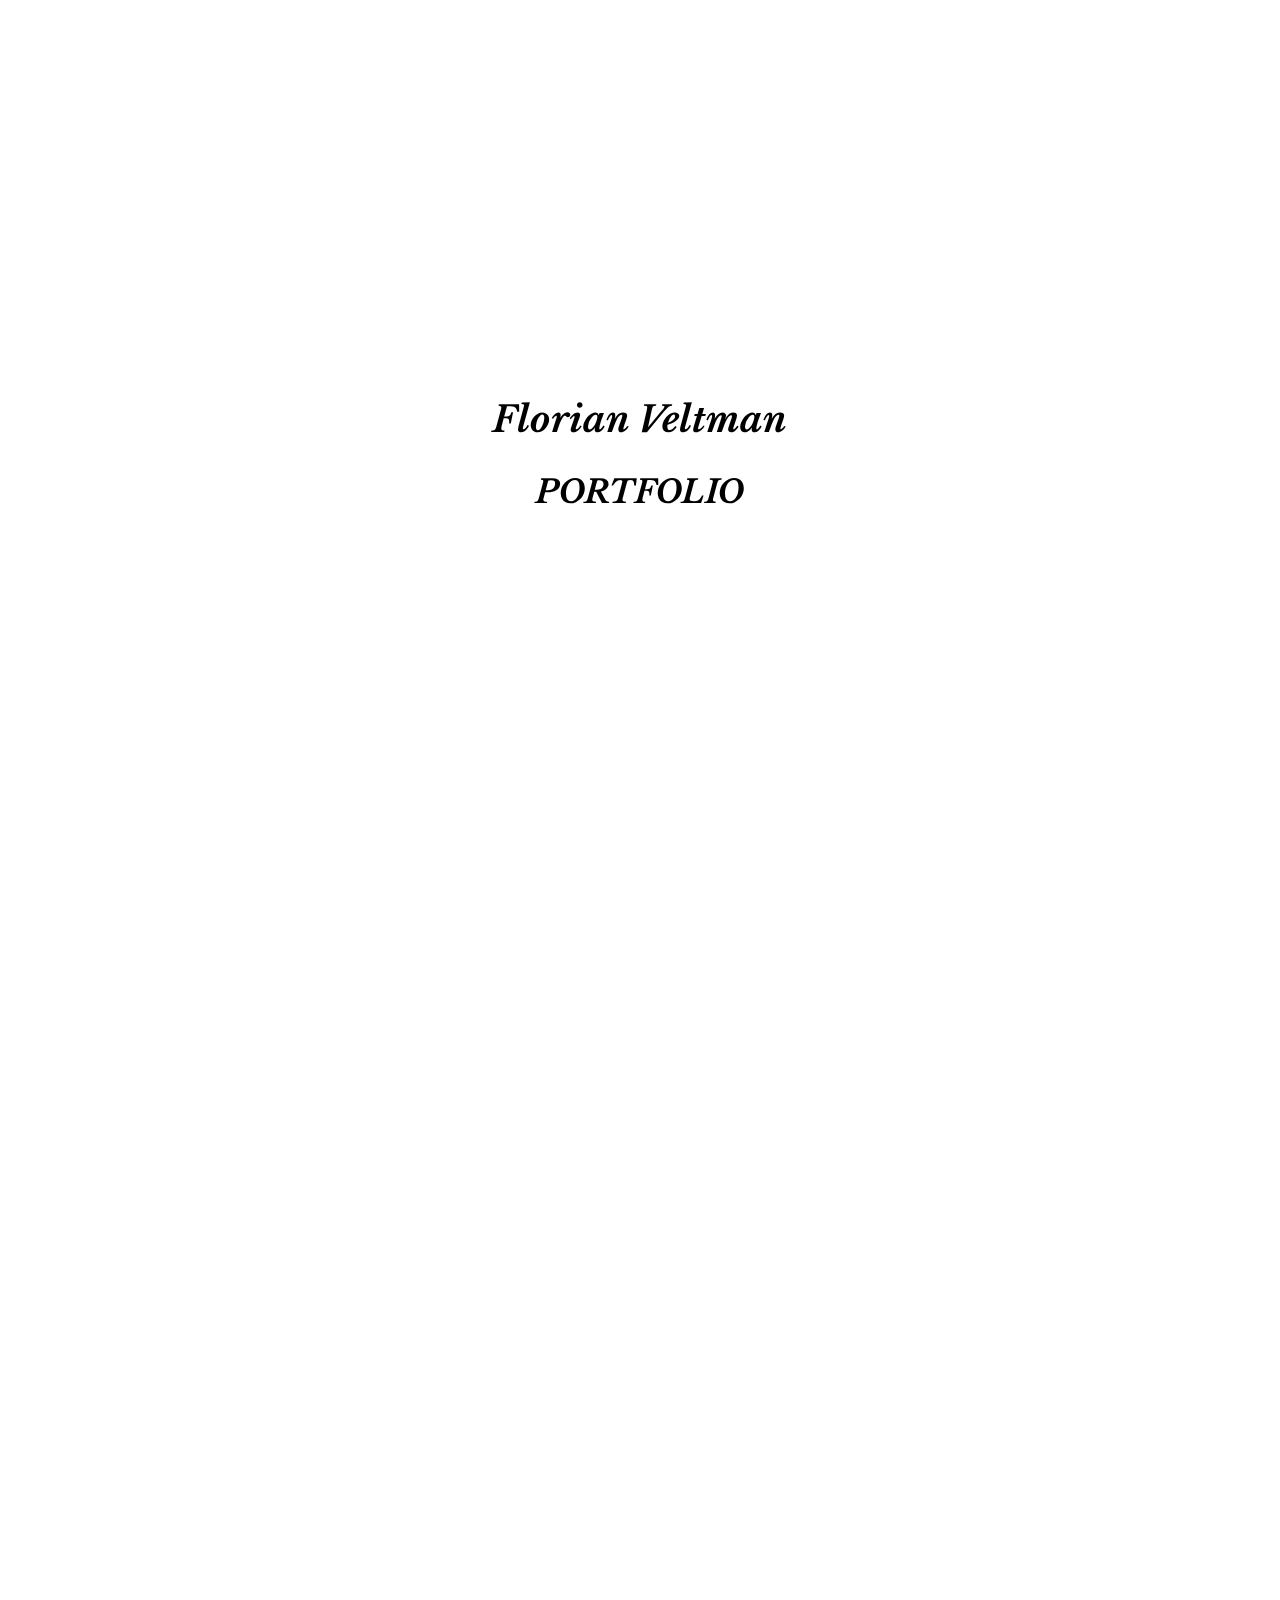
==== index.html @ d58949e4 "added MV2" ====
<!DOCTYPE html>
<html lang="en-US">
<head>
    <meta charset="utf-8">
    <title>Florian Veltman — portfolio</title>
    <link href=
    'https://fonts.googleapis.com/css?family=Libre+Baskerville:400,400italic,700'
    rel='stylesheet' type='text/css'>
    <script src= "https://ajax.googleapis.com/ajax/libs/jquery/1.11.3/jquery.min.js" type="text/javascript">
    </script>
    <script src="jquery.slimScroll.min.js" type="text/javascript"></script>
    <script src="jquery.slimScroll.min.js" type="text/javascript"></script>
    <link href="style.css" rel="stylesheet" type="text/css">
    <link href="jquery.fullpage.min.css" rel="stylesheet" type="text/css">
    <script src="jquery.fullpage.min.js" type="text/javascript"></script>
    <script>
        $('video').each(function(){
            if ($(this).is(":in-viewport")) {
                $(this)[0].play();
            } else {
                $(this)[0].pause();
            }
        })
        
        $(document).ready(function() {
            $('#fullpage').fullpage({
                lockAnchors: true,
                //Scrolling
                css3: true,
                fitToSection: false,
                fitToSectionDelay: 0,
                touchSensitivity: 15,
                normalScrollElementTouchThreshold: 5,
                //scrollOverflow: true,

                //Accessibility
                keyboardScrolling: true,
                animateAnchor: true,
                recordHistory: true,

                //Design
                controlArrows: true,
                verticalCentered: true,
                resize : true,
                responsiveWidth: 0,
                responsiveHeight: 0,

                //Custom selectors
                sectionSelector: '.section',
                slideSelector: '.slide',
                
                afterRender: function () {
        //on page load, start the slideshow
         slideTimeout = setInterval(function () {
                $.fn.fullpage.moveSlideRight();
            }, 1000);
    },


    onLeave: function (index, direction) {
        //after leaving section 1 (home) and going anywhere else, whether scrolling down to next section or clicking a nav link, this SHOULD stop the slideshow and allow you to navigate the site...but it does not
        if (index == '1') {
            console.log('on leaving the slideshow/section1');
            clearInterval(slideTimeout);
        }
    }
            });
        });
            
    </script>
</head>
<body>
    <div id="fullpage">
        <div class="section">
            <div class="inner" id="TitleScreen">
                <span>
                <h2><span><h2>Florian Veltman</h2></span></h2>
                <h1><span>PORTFOLIO</span></h1>
                    </span>
            </div>
        </div><!-- lieve oma -->
        <div class="section" style="background-color: #FFA391; color: #FFF">
            <div class="description" style="float: left">
                <div class="text">
                    <h1>Lieve Oma</h1>It's the season for penny buns, Grandma forced you to come along a bit. But deep down you know it'll do you good and take your mind off of things. Lieve Oma is a top-down 3D game where you go for a stroll with your grandmother through a forest. You can pick mushrooms when you find them, but the real reason you're here is to have a discussion with your grandmother about the issues you encounter, coping with going to a new school, among other things.<br>The game was released on April 5th, my grandmother's birthday!<br><a href="https://vltmn.itch.io/lieve-oma">You can get it right here</a>.
                </div>
            </div>
            <div class="visuals" style="float: right">
                <div class="container">
                    
                    <div class="slide fp-auto-height">
                        <video autoplay="" loop=""><source src=
                        "https://florianveltman.github.io/Images/lieve_oma/Lieve_Oma_00.mp4" type="video/mp4"></video>
                    </div>
                    
                    <div class="slide fp-auto-height">
                        <div class="TextCard">
                            <span>My personal goal was to make something short and small, really managing the scope according to the time I had to work on it, as well as making the process of building the scenes and the dialogues the least strenuous as possible.</span>
                        </div>
                    </div>
                    
                    <div class="slide fp-auto-height"><img src="Images/lieve_oma/Lieve_Oma_01.png"></div>
                    <div class="slide fp-auto-height"><img src="Images/lieve_oma/Lieve_Oma_02.png"></div>
                    <div class="slide fp-auto-height">
                        <div class="TextCard">
                            <span>The scenes were drawn using the tile editor <i>Tiled</i>, which was read as xml into the Unity project.<br>This way, I could manage the scenes and change them very easily without having to deal with any 3D.</span>
                        </div>
                    </div>
                    <div class="slide fp-auto-height"><img src="Images/lieve_oma/Lieve_Oma_03.png"></div>
                    <div class="slide fp-auto-height">
                        <div class="TextCard">
                            <span>The game was made after realising that there aren’t enough positive, “consoling” games, as well as the need to tell something personal and non-eventful, to go against the bombast that is standard in so many games.</span>
                        </div>
                    </div>
                    <div class="slide fp-auto-height"><img src="Images/lieve_oma/Lieve_Oma_04.png"></div>
                    <div class="slide fp-auto-height"><img src="Images/lieve_oma/Lieve_Oma_05.png"></div>
                    <div class="slide fp-auto-height">
                        <div class="TextCard">
                            <span>This game is my first commercial project, dealing with a release date and actually making something that people paid money for was a very good learning experience. I have focused the last few weeks before release making the game as accessible as possible, by enabling the customisation of controls and the likes.</span>
                        </div>
                    </div>
                </div>
            </div>
        </div><!-- monument valley 2 -->
        <div class="section" style="background-color: #FFA391; color: #FFF">
            <div class="description" style="float: left">
                <div class="text">
                    <h1>Monument Valley 2</h1>I worked as a game designer on Monument Valley 2, making some of the puzzles that appear in the game, as well as participating in shaping the game's overall story. I also did some colour work for some levels. <a href="https://vltmn.itch.io/lieve-oma">Check out the game's official page here</a>.
                </div>
            </div>
            <div class="visuals" style="float: right">
                <div class="container">
                    <div class="slide fp-auto-height">
                        <video autoplay="" loop=""><source src=
                        "https://florianveltman.github.io/Images/mv2/mv2_00.mp4" type="video/mp4"></video>
                    </div>
                    
                    <div class="slide fp-auto-height">
                        <div class="TextCard">
                            <span>The main challenge in making Monument Valley levels was the amount of space you have to build a puzzle.<br>The entirety of the puzzle has to be on the screen at once; having a secondary character in the game made it necessary to have non-linked pathways for both as well.</span>
                        </div>
                    </div>
                    
                    <div class="slide fp-auto-height"><img src="Images/mv2/mv2_01.png"></div>
                    <div class="slide fp-auto-height"><img src="Images/mv2/mv2_02.png"></div>
                    <div class="slide fp-auto-height"><img src="Images/mv2/mv2_03.png"></div>
                    <div class="slide fp-auto-height">
                        <div class="TextCard">
                            <span>It was really an honor to work on a game that stars a mother so prominently; as well as just generally working on the sequel to one of the games that made me want to work as a game designer!</span>
                        </div>
                    </div>
                    <div class="slide fp-auto-height"><img src="Images/mv2/mv2_04.png"></div>
                </div>
            </div>
        </div><!-- the endless express -->
        <div class="section" style="background-color: #FF9491; color: #F4DFB5">
            <div class="description" style="float: right">
                <div class="text">
                    <h1>the Endless Express</h1>It's a game based on a
                    prototype I made with some friends for the <i>7dfps
                    challenge</i> in 2014, we decided that the world and the
                    ideas we had for the project deserved to be expanded
                    upon.<br>
                    The scope of the project was quite large. I've done all the
                    programming on the game, and was also doing everything
                    related to the engine—making the shaders, building the
                    levels, wiring the dialogue,…<br>
                    I do consider my main activity in the project to be the
                    game and level designer though, as that's the part I was
                    most interested in.<br>
                    The game is <i>very</i> content-heavy, most of the assets
                    were one-off elements that don't appear anywhere else in
                    the game, so that was quite a bit of work. I feel like the
                    game is, on the development-side, very close to a
                    point-and-click adventure game in structure.
                </div>
            </div>
            <div class="visuals" style="float: left">
                <div class="container">
                    
                    <div class="slide fp-auto-height">
                        <video autoplay="" loop=""><source src=
                        "Images/endless_express/endless_express_00.mp4" type="video/mp4"></video>
                    </div>
                    
                    <div class="slide fp-auto-height">
                        <div class="TextCard">
                            <span>The various people I worked with on this project is what gave me the energy to work on a project of this scope. Being able to brainstorm and think about the various aspects of the game with other people as passioned about the project as myself, was probably one of the most important factors in creating this experience.</span>
                        </div>
                    </div>
                    
                    <div class="slide fp-auto-height"><img src="Images/endless_express/endless_express_01.png"></div>
                    <div class="slide fp-auto-height"><img src="Images/endless_express/endless_express_02.png"></div>
                    <div class="slide fp-auto-height">
                        <div class="TextCard">
                            <span>The pause menu in the game, is a physical space appearing in fornt of the player when pressing the "pause" button. The pause menu is a very common part of games, having it be integrated in the game world, allows us to use this space that always travels with the player, be part of the story.</span>
                        </div>
                    </div>
                    <div class="slide fp-auto-height"><img src="Images/endless_express/endless_express_03.png"></div>
                    <div class="slide fp-auto-height">
                        <div class="TextCard">
                            <span>The absence of details at the horizon was a deliberate design decision: by doing so, the player knows where to focus its attention, the amount of assets we needed to create is significally decreased and the space feels less empty and emanates a "cosy", interior feeling despite being set outside.</span>
                        </div>
                    </div>
                    <div class="slide fp-auto-height"><img src="Images/endless_express/endless_express_04.png"></div>
                    <div class="slide fp-auto-height"><img src="Images/endless_express/endless_express_05.png"></div>
                    <div class="slide fp-auto-height">
                        <div class="TextCard">
                            <span>Based on the feedback we've had, we plan to add more content and change certain train connexions, as the critical path is not obvious enough. This was on purpose, to incite the player to explore things, but we realised that the current version lacks foreshadowing that'd help you figure out where to go. People have told us that the game punishes the player for exploring, which was not the wanted reaction.<br>We plan on releasing the game during spring 2016, giving us time to add new content and adjust the game based on the feedback we've had.</span>
                        </div>
                    </div>
                </div>
            </div>
        </div><!-- life is short -->
        <div class="section" style="background-color: #FDA26C; color: white">
            <div class="description" style="float: left">
                <div class="text">
                    <h1>Life is Short</h1>a short interactive experience for a
                    project by the NFB and ARTE, called <i>interactive
                    haikus</i>. You can play the game <a href=
                    "http://interactivehaiku.com/lifeisshort/" target=
                    "_blank">over here</a>, the game takes about a minute or
                    two to complete.<br>
                    Without spoiling the game and purely from a design
                    perspective, I wanted to toy with what the player's learned
                    by playing the game.<br>
                    During the whole game you learn to do certain things, but
                    at certain points I decided to subvert the player's
                    expectations by changing the rules.<br>
                    This very systemic change is, in my eyes, the way
                    interactive media can tell a story. So I used this sort of
                    mechanics switch to communicate a narrative switch, to have
                    it have a greater impact.
                </div>
            </div>
            <div class="visuals" style="float: right">
                <div class="container">
                    <div class="slide fp-auto-height">
                        <video autoplay="" loop=""><source src=
                        "Images/life_is_short/LiS_00.mp4" type="video/mp4"></video>
                    </div>
                    <div class="slide fp-auto-height"><img src="Images/life_is_short/LiS_01.png"></div>
                    <div class="slide fp-auto-height">
                        <div class="TextCard">
                            <span>Initially, I wanted the players to discover how to play the game purely by trying to interact with the game, that way I wouldn't need any text to explain anything. The game's pace as well as the audience of the TV networks incited me to change this, and tutorialize each micro-game. In the end this turned out to be an opportunity to give the player some breathing time.</span>
                        </div>
                    </div>
                    <div class="slide fp-auto-height"><img src="Images/life_is_short/LiS_02.png"></div>
                    <div class="slide fp-auto-height">
                        <div class="TextCard">
                            <span>At first I wanted the game to revert back to the previous scene whenever you'd lose, but this happened to be too punishing for the player. Instead, the game lets you try the micro-game over and over again, until you succeed. This had an added advantage of allowing me to discard the assets of the previous micro-games, saving on memory usage.</span>
                        </div>
                    </div>
                    <div class="slide fp-auto-height"><img src="Images/life_is_short/LiS_03.png"></div>
                    <div class="slide fp-auto-height">
                        <div class="TextCard">
                            <span>The intention was to have a more varied array of interactions for the player, but the various input possibilities and the amount of time I had, limited my iteration possibilities. One of the bigger lessons learned while working on this project was to prioritize gameplay programming to allow for more iteration on that front—because that's what the player interacts with most!</span>
                        </div>
                    </div>
                    <div class="slide fp-auto-height"><img src="Images/life_is_short/LiS_04.png"></div>
                </div>
            </div>
        </div><!-- catalepsie -->
        <div class="section" style="background-color: #000025; color: red">
            <div class="description" style="float: left">
                <div class="text">
                    <h1>Catalepsie</h1>I wrote my graduate thesis on the topic
                    of written storytelling in a multimedia context; that's why
                    my graduate project was also about how to present narrative text on
                    screens, without necessarily relying on the concept of pages.
                    Instead, the text was linked to geographic points in the
                    experience's world.<br>
                    The main challenge in making the experience, was to make it
                    as accessible as possible to people not used to digital
                    devices. This was mainly due to the audience I had, which
                    was comprised of book editors, illustrators and the
                    likes.<br>
                    The game was meant for tablets.<br>
                    You hold the device up as if you were taking a picture, to
                    look around, and press the screen to move along a set path.
                    This appeared to be the most intuitive approach to have the
                    non-initiated audience, to move and interact with the first
                    person experience.
                </div>
            </div>
            <div class="visuals" style="float: right">
                <div class="container">
                    <div class="slide fp-auto-height"><img src="Images/catalepsie/Catalepsie_01.png"></div>
                    <div class="slide fp-auto-height">
                        <div class="TextCard">
                            <span>One skill I acquired during the development of this
                    project, was to have the game teach the player how to
                    actually play, without breaking the fourth wall too much—I
                    also learned that if you haven't yet built a proper
                    narrative and haven't pulled the player in too much yet,
                    it's not much of an issue to actually break the fourth wall
                    early on.</span>
                        </div>
                    </div>
                    <div class="slide fp-auto-height"><img src="Images/catalepsie/Catalepsie_02.png"></div>
                    <div class="slide fp-auto-height">
                        <div class="TextCard">
                            <span>
                                The story focuses on the experience of a patient that has been hypnotized to cure her recurring phantom pain. The project being a vessel for the ideas I proposed in my graduate thesis, I chose the topic of hypnosis as a metaphor of a narrative experience having a lasting impact on the subject.<br><br>The project was presented at the graduate exhibition of the <i>École Supérieure des Arts Décoratifs</i> in Strasbourg.
                            </span>
                        </div>
                    </div>
                    <div class="slide fp-auto-height">
                        <div class="TextCard">
                            <span>
                                <i>(more images coming soon)</i>
                            </span>
                        </div>
                    </div>
                </div>
            </div>
        </div><!-- safari -->
        <div class="section" style="background-color: #FCF037; color: #FD6592">
            <div class="description" style="float: left;">
                <div class="text">
                    <h1>Safari</h1>Besides my degree work, I also made a few
                    small projects with some illustrator friends from my class,
                    when I was studying illustration.<br>
                    I made this project called <i>Safari</i> with Alice
                    Meteignier, which is about discovering and wandering
                    through a strange internal world wrapped onto itself.<br>
                    We wanted to basically concentrate on the act of wandering,
                    which is something you don't really do in most forms of
                    expression. So it was an exploration of all the weird
                    things that are possible when having even a tiny bit of
                    agency.<br>
                    Besides that, the game was also an exercise in style,
                    exploring new forms of image creation and working with
                    someone who isn't used to producing game-ready things.
                </div>
            </div>
            <div class="visuals" style="float: right;">
                <div class="container">
                    <div class="slide fp-auto-height">
                        <video autoplay="" loop=""><source src=
                        "Images/safari/Safari_00.mp4" type="video/mp4"></video>
                    </div>
                    <div class="slide fp-auto-height"><img src=
                    "Images/safari/Safari_01.png"></div>
                    <div class="slide fp-auto-height">
                        <div class="TextCard">
                            <span>3D space being something new to the
                            illustrator I collaborated with,
                            we decided to treat each image differently,
                            experimenting with various notions and properties
                            of depth and space.</span>
                        </div>
                    </div>
                    <div class="slide fp-auto-height"><img src=
                    "Images/safari/Safari_02.png"></div>
                    <div class="slide fp-auto-height"><img src=
                    "Images/safari/Safari_03.png"></div>
                    <div class="slide fp-auto-height"><img src=
                    "Images/safari/Safari_04.png"></div>
                </div>
            </div>
        </div><!-- faux pas -->
        <div class="section" style="background-color: #0F0B29; color: #3D2C94">
            <div class="description" style="float: right">
                <div class="text">
                    <h1>Faux-Pas</h1>Besides my degree work, I also made a few
                    small projects with some illustrator friends from my class,
                    when I was studying illustration.<br>
                    I made <i>Faux-Pas</i> with Maïté Grandjouan, which is
                    about a premonition of a very mundane accident.<br>
                    You can walk around and open these various doors, taking
                    you to weird places that all kind of relate to the event at
                    the end of the experience… There's a room with a bunch of
                    fish on the floor and curtains as walls, which are elements
                    seen at the end of the game; in another room there's this
                    carpet that's liquid like water, which (p)recalls the
                    accident, etcetera.<br>
                    It's mainly an excercice in both style, narrative, and
                    working with someone who's not used to a games-related
                    pipeline.
                </div>
            </div>
            <div class="visuals" style="float: left">
                <div class="container">
                <div class="slide fp-auto-height">
                    <video autoplay="" loop=""><source src=
                    "Images/faux_pas/faux_pas_00.mp4" type="video/mp4"></video>
                </div>
                    <div class="slide fp-auto-height"><img src=
                    "Images/faux_pas/faux_pas_01.png"></div>
                    <div class="slide fp-auto-height"><img src=
                    "Images/faux_pas/faux_pas_02.png"></div>
                    <div class="slide fp-auto-height"><img src=
                    "Images/faux_pas/faux_pas_03.png"></div>
                    <div class="slide fp-auto-height"><img src=
                    "Images/faux_pas/faux_pas_04.png"></div>
            </div>
                </div>
        </div><!-- christmas greeting card -->
        <div class="section" style="background-color: #0E4852; color: #DE3119">
            <div class="description" style="float: right">
                <div class="text">
                    <h1>a christmas greeting card</h1>The first time I
                    experimented with <i>three.js</i> was when I was studying
                    illustration at the art school I went to, and a lot of
                    people were making sort of season's greeting cards and
                    images.<br>
                    I decided it'd be interesting for me to make my own
                    season's greetings card, so I thought of making <a href=
                    "https://florianveltman.github.io/xmas2013.html" target=
                    "_blank">this sort of diorama thing</a>.<br>
                    Since I was an illustration student, I was thinking a lot
                    about sequential art like comics and the likes, so that
                    probably influenced my choice of telling the complete story
                    in one picture, while still having the various stages of a
                    story being told—basically like a page out of a comic book.
                </div>
            </div>
            <div class="visuals" style="float: left">
                <div class="container">
                    <iframe src="https://florianveltman.github.io/stuff/xmas2013_noSound.html" frameBorder="0" style="overflow: hidden; width: 100%; height: 100%; padding: 0; margin: 0;"></iframe>
                </div>
            </div>
        </div><!-- the dead rest beneath us -->
        <div class="section" style="background-color: #102730; color: #BCA697">
            <div class="description" style="float: right">
                <div class="text">
                    <h1>The Dead Rest Beneath Us</h1>Here's a game I made for
                    the Ludum Dare game jam #29, where the topic was "beneath
                    the surface". While brainstorming on this topic, I thought
                    of when you're buried, you're basically beneath the
                    surface. This got the ball rolling for me to think about
                    death in games.<br>
                    Usually death in games is just a minor penalty, you either
                    get multiple lives anyway, or you just get set back a bit.
                    Death is truly made to be a minor obstacle. Another thing
                    that is related to this, is the fact that obstacles games
                    must always be surmountable. You must always be able to
                    overcome death and win the game.<br>
                    So I decided to just run with this, even though I was a bit
                    off-topic for the game jam.
                </div>
            </div>
            <div class="visuals" style="float: left">
                <div class="container">
                    <div class="slide fp-auto-height"><img src=
                    "Images/dead_rest/dead_rest_01.jpg"></div>
                    <div class="slide fp-auto-height"><img src=
                    "Images/dead_rest/dead_rest_02.jpg"></div>
                </div>
            </div>
        </div>
    </div>
</body>
</html>
---- style.css ----
body
{
    padding: 0;
    margin: 0;
    font-family: 'Libre Baskerville', serif;
    font-size: 1em;
}

h1
{
    margin-top: 0;
    text-align: center;
    font-style: italic;
    font-size: 2em;
}

h2
{
    text-align: center;
    font-style: italic;
    font-size: 1.5em;
}

#TitleScreen
{
    width: 100%;
    height: 100%;
    display: table;
    text-align: center;
}

#TitleScreen>span
{
    display: table-cell;
    vertical-align:middle;
}

.description
{
    display: table;
    padding: 0;
    margin: 0;
    width: 33.3333333333%;
    height: 100%;
}

.visuals
{
    padding: 0;
    margin: 0;
    width: 66.6666666666%;
    height: 100%;
}

.container
{
    overflow: hidden;
    position: relative;
    left: 5%;
    top: 5%;
    width: 90%;
    height: 90%;
}

img
{
    width: inherit;
    height: inherit;
}

video
{
    width: inherit;
    height: inherit;
}

.TextCard
{
    display: table;
    padding: 5%;
    margin-left: auto;
    margin-right: auto;
    outline-style: double;
    outline-width: .3em;
    text-align: center;
    width: 50%;
    height: auto;
}

.TextCard>span
{
    display: table-cell;
    vertical-align: middle;
}

.text
{
    display: table-cell;
    vertical-align:middle;
    height: inherit;
    line-height: normal;
    padding: 2em;
}
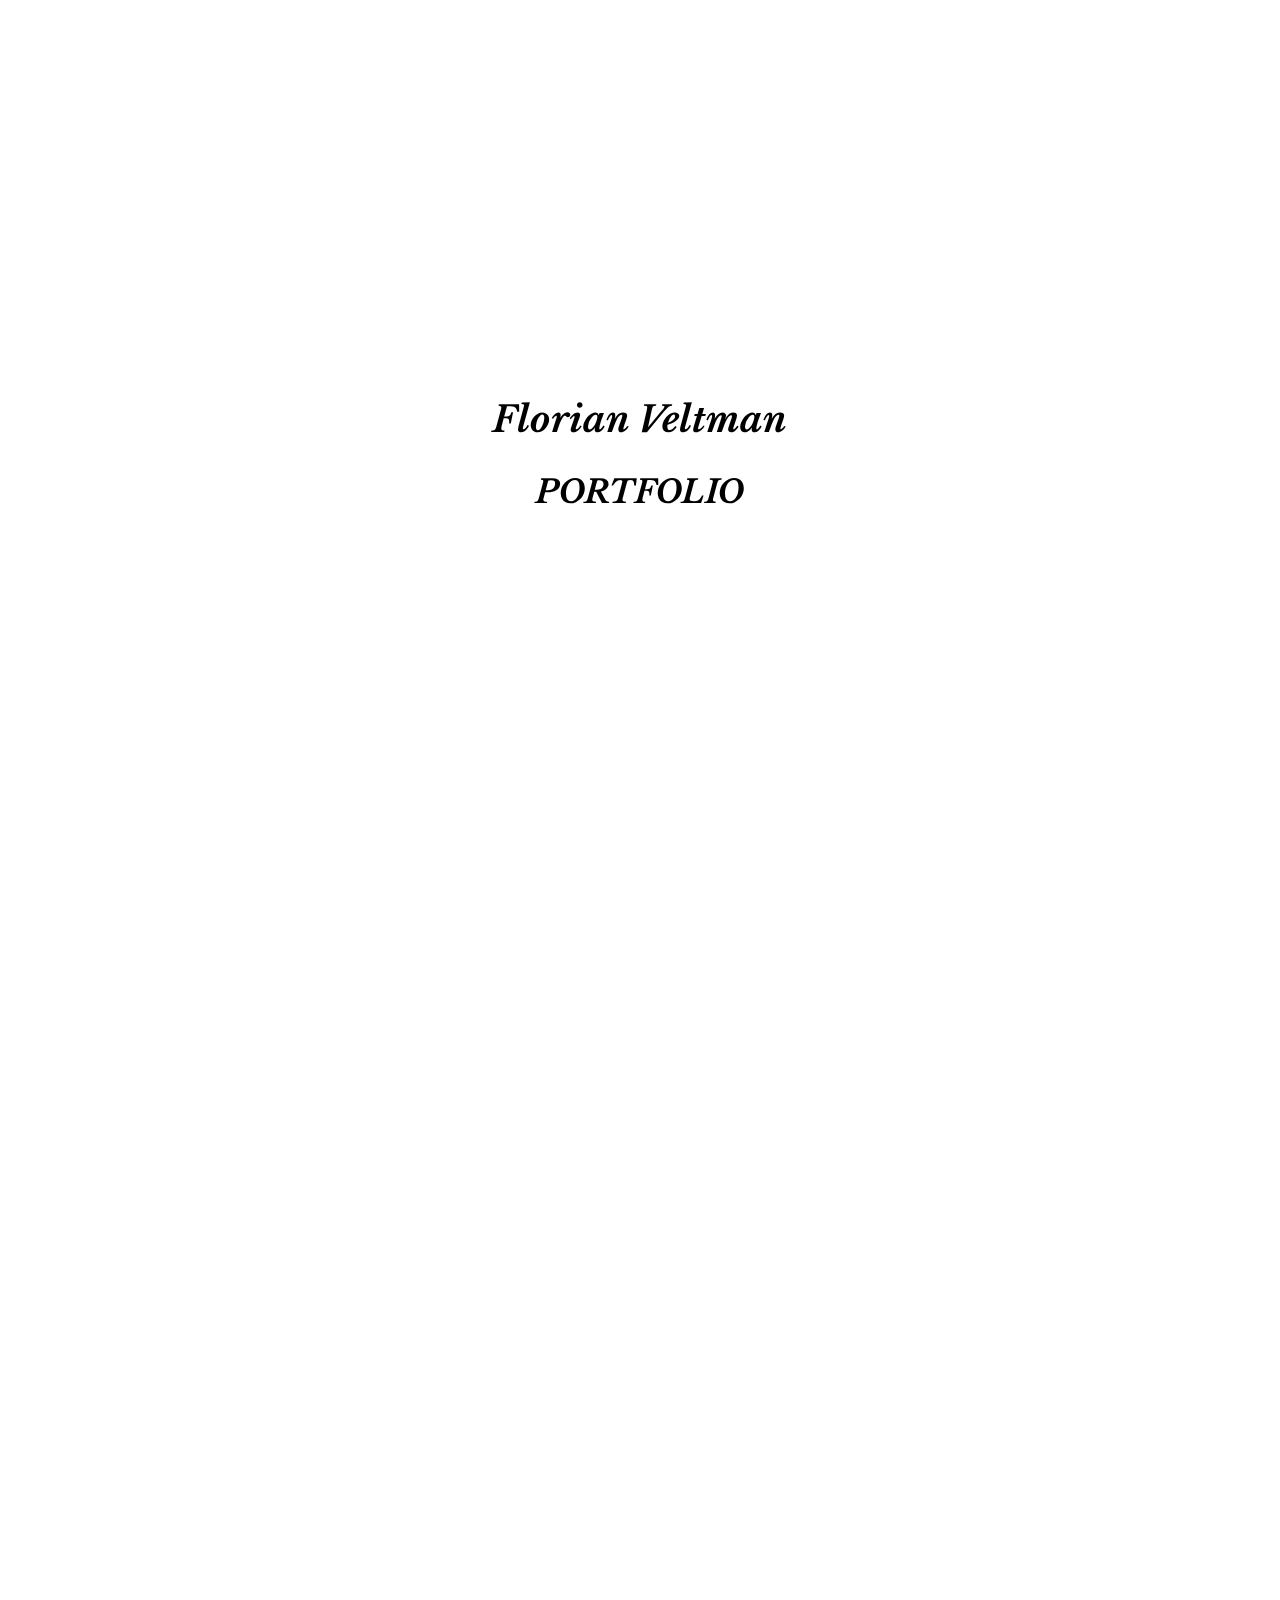
==== commit 4975fc08: "removed xmas-again" ====
--- a/index.html
+++ b/index.html
@@ -396,31 +396,6 @@
                     "Images/faux_pas/faux_pas_04.png"></div>
             </div>
                 </div>
-        </div><!-- christmas greeting card -->
-        <div class="section" style="background-color: #0E4852; color: #DE3119">
-            <div class="description" style="float: right">
-                <div class="text">
-                    <h1>a christmas greeting card</h1>The first time I
-                    experimented with <i>three.js</i> was when I was studying
-                    illustration at the art school I went to, and a lot of
-                    people were making sort of season's greeting cards and
-                    images.<br>
-                    I decided it'd be interesting for me to make my own
-                    season's greetings card, so I thought of making <a href=
-                    "https://florianveltman.github.io/xmas2013.html" target=
-                    "_blank">this sort of diorama thing</a>.<br>
-                    Since I was an illustration student, I was thinking a lot
-                    about sequential art like comics and the likes, so that
-                    probably influenced my choice of telling the complete story
-                    in one picture, while still having the various stages of a
-                    story being told—basically like a page out of a comic book.
-                </div>
-            </div>
-            <div class="visuals" style="float: left">
-                <div class="container">
-                    <iframe src="https://florianveltman.github.io/stuff/xmas2013_noSound.html" frameBorder="0" style="overflow: hidden; width: 100%; height: 100%; padding: 0; margin: 0;"></iframe>
-                </div>
-            </div>
         </div><!-- the dead rest beneath us -->
         <div class="section" style="background-color: #102730; color: #BCA697">
             <div class="description" style="float: right">
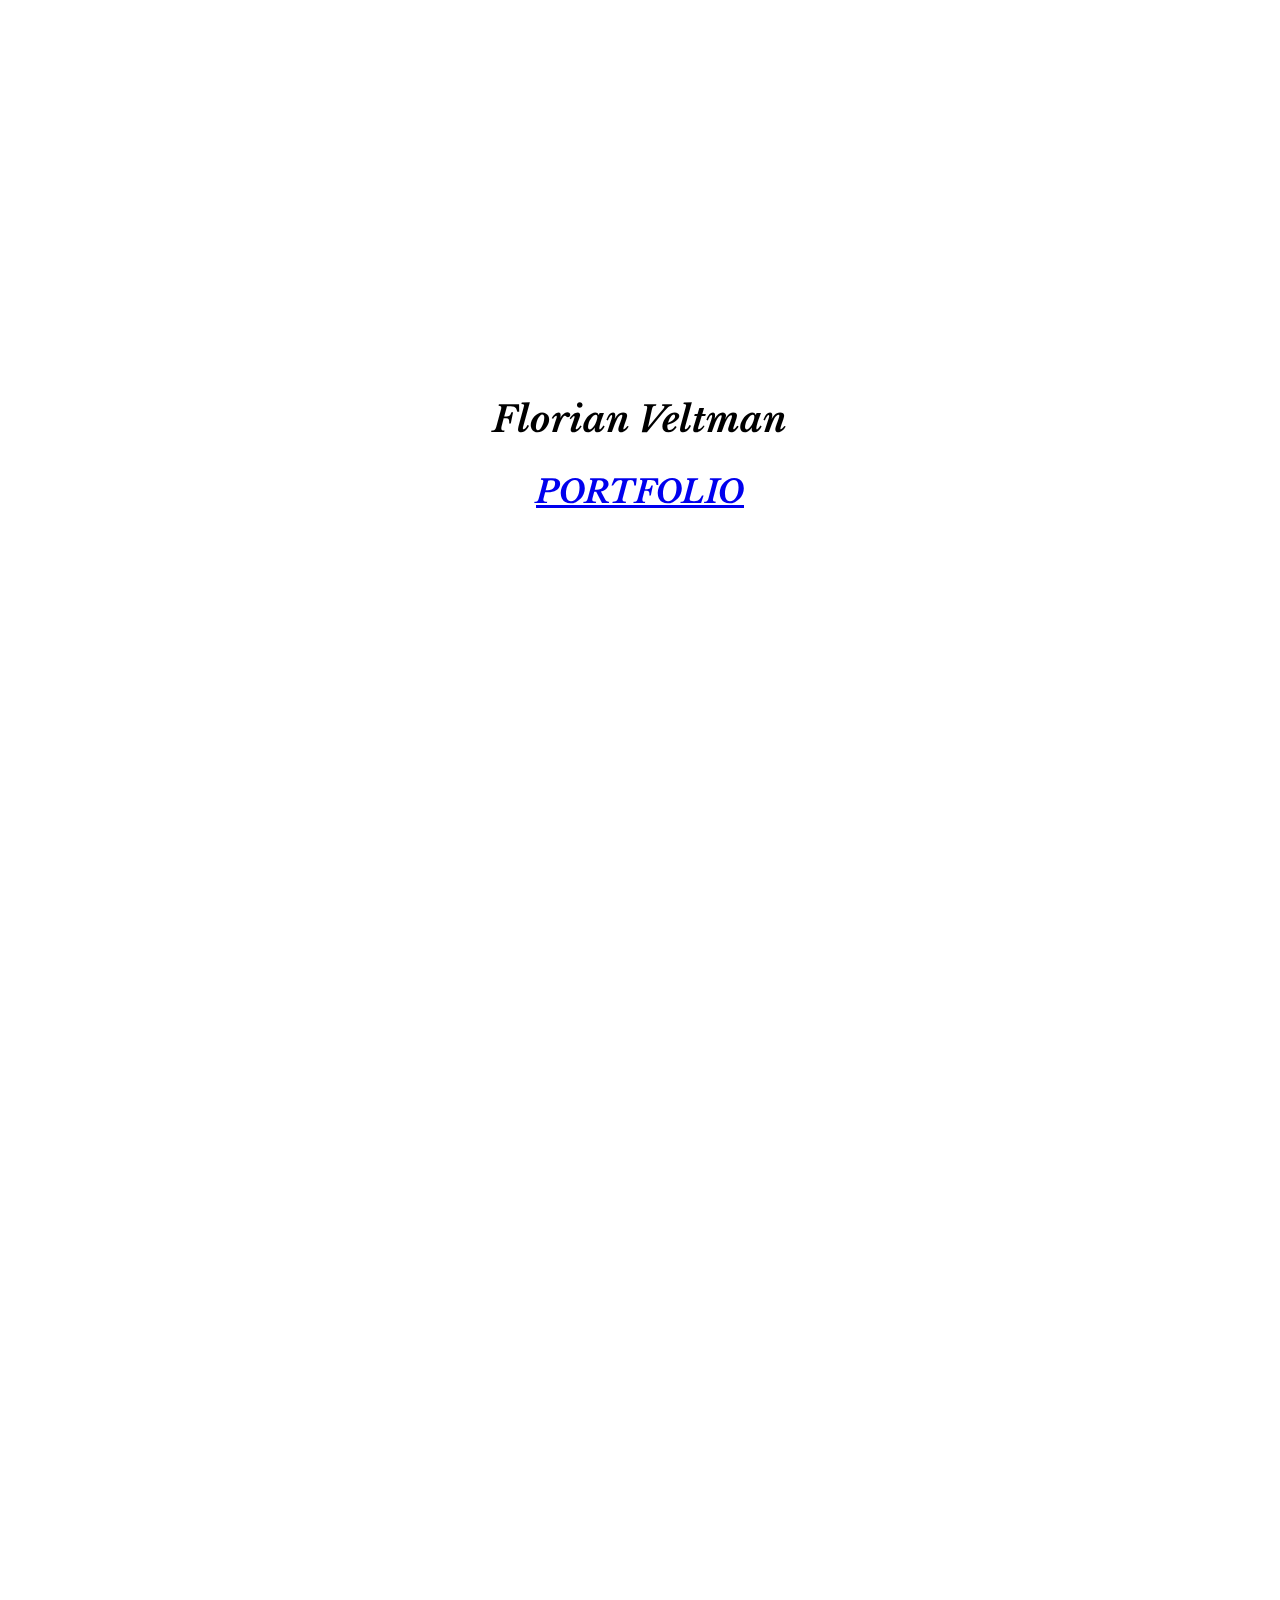
==== commit 5e1589f1: "Update index.html" ====
--- a/index.html
+++ b/index.html
@@ -75,7 +75,7 @@
             <div class="inner" id="TitleScreen">
                 <span>
                 <h2><span><h2>Florian Veltman</h2></span></h2>
-                <h1><span>PORTFOLIO</span></h1>
+                <h1><span><a href="florianveltman.github.io/press/index.php">PORTFOLIO</a></span></h1>
                     </span>
             </div>
         </div><!-- lieve oma -->
@@ -122,10 +122,10 @@
                 </div>
             </div>
         </div><!-- monument valley 2 -->
-        <div class="section" style="background-color: #FFA391; color: #FFF">
+        <div class="section" style="background-color: #050a18; color: #fca27c">
             <div class="description" style="float: left">
                 <div class="text">
-                    <h1>Monument Valley 2</h1>I worked as a game designer on Monument Valley 2, making some of the puzzles that appear in the game, as well as participating in shaping the game's overall story. I also did some colour work for some levels. <a href="https://vltmn.itch.io/lieve-oma">Check out the game's official page here</a>.
+                    <h1>Monument Valley 2</h1>I worked as a game designer on Monument Valley 2, making some of the puzzles that appear in the game, as well as participating in shaping the game's overall story. I also did some colour work for some levels. <a href="https://www.monumentvalleygame.com/">Check out the game's official page here</a>.
                 </div>
             </div>
             <div class="visuals" style="float: right">
@@ -427,4 +427,4 @@
         </div>
     </div>
 </body>
-</html>+</html>
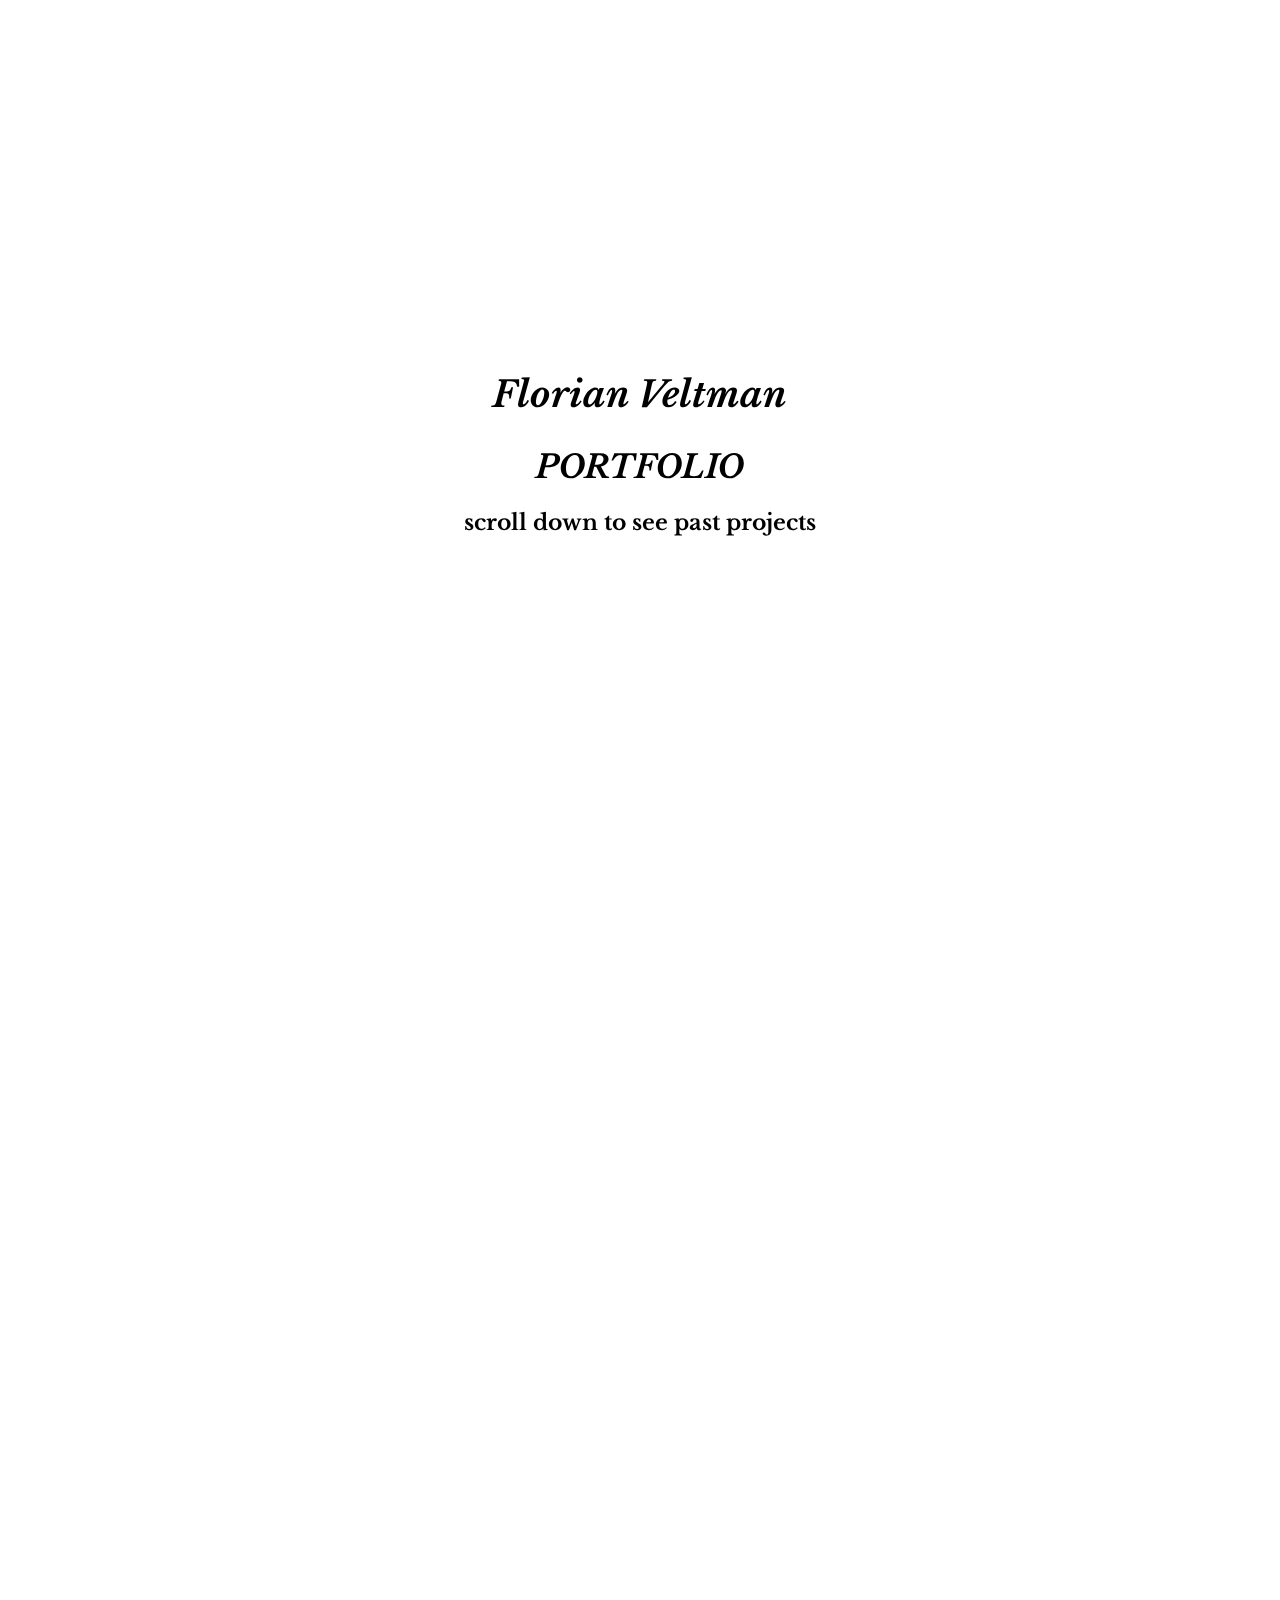
==== commit 139b4c6e: "Update index.html" ====
--- a/index.html
+++ b/index.html
@@ -75,7 +75,8 @@
             <div class="inner" id="TitleScreen">
                 <span>
                 <h2><span><h2>Florian Veltman</h2></span></h2>
-                <h1><span><a href="florianveltman.github.io/press/index.php">PORTFOLIO</a></span></h1>
+                <h1><span>PORTFOLIO</span></h1>
+                <h3><span><h3>scroll down to see past projects</h3></span></h3>
                     </span>
             </div>
         </div><!-- lieve oma -->
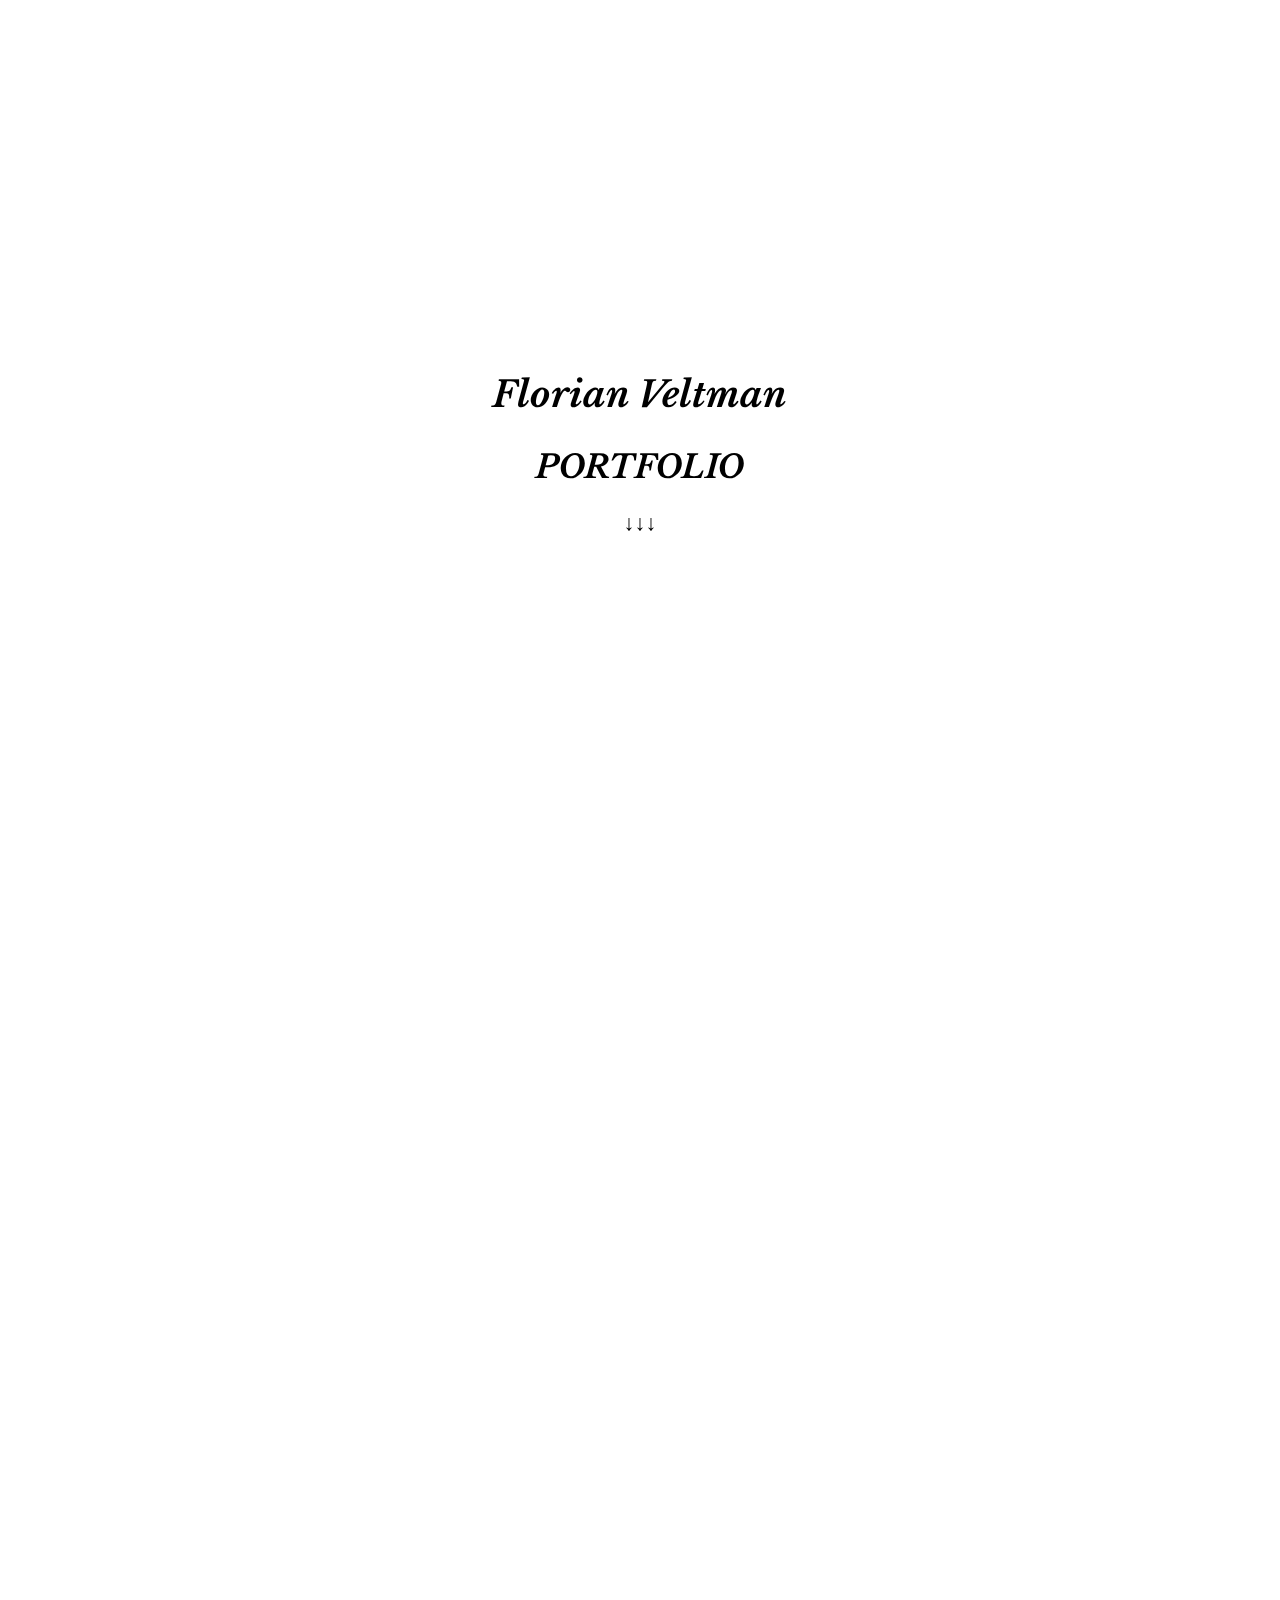
==== commit 862e104b: "Update index.html" ====
--- a/index.html
+++ b/index.html
@@ -76,7 +76,8 @@
                 <span>
                 <h2><span><h2>Florian Veltman</h2></span></h2>
                 <h1><span>PORTFOLIO</span></h1>
-                <h3><span><h3>scroll down to see past projects</h3></span></h3>
+                <h3><span><h3> </h3></span></h3>
+                <h3><span><h3>↓↓↓</h3></span></h3>
                     </span>
             </div>
         </div><!-- lieve oma -->
